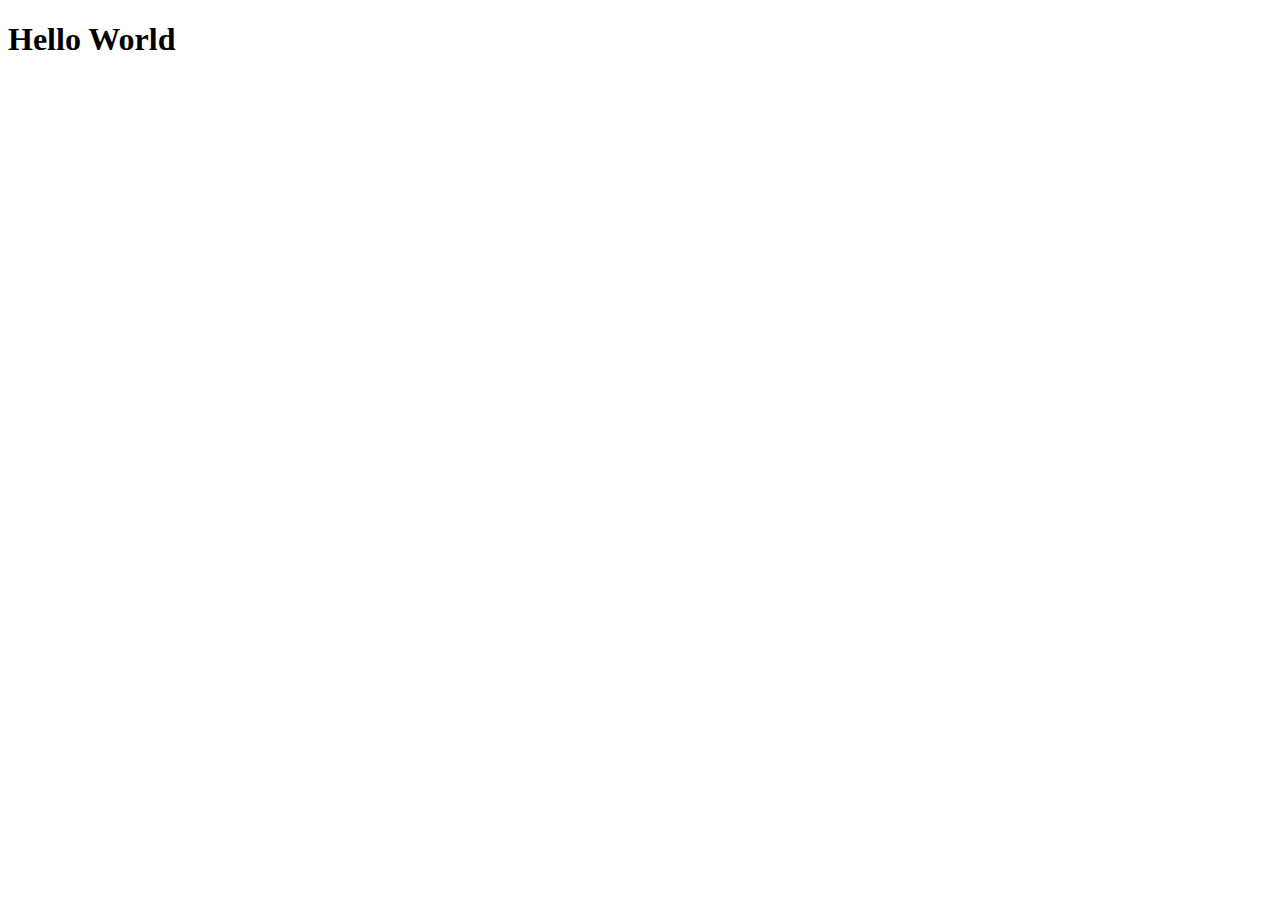
==== index.html @ 3728c57a "Criando o index.html" ====
<!DOCTYPE html>
<html lang="pt-br">
<head>
    <meta charset="UTF-8">
    <meta http-equiv="X-UA-Compatible" content="IE=edge">
    <meta name="viewport" content="width=device-width, initial-scale=1.0">
    <title>Hello World</title>
</head>
<body>
    <h1>Hello World</h1>
</body>
</html>
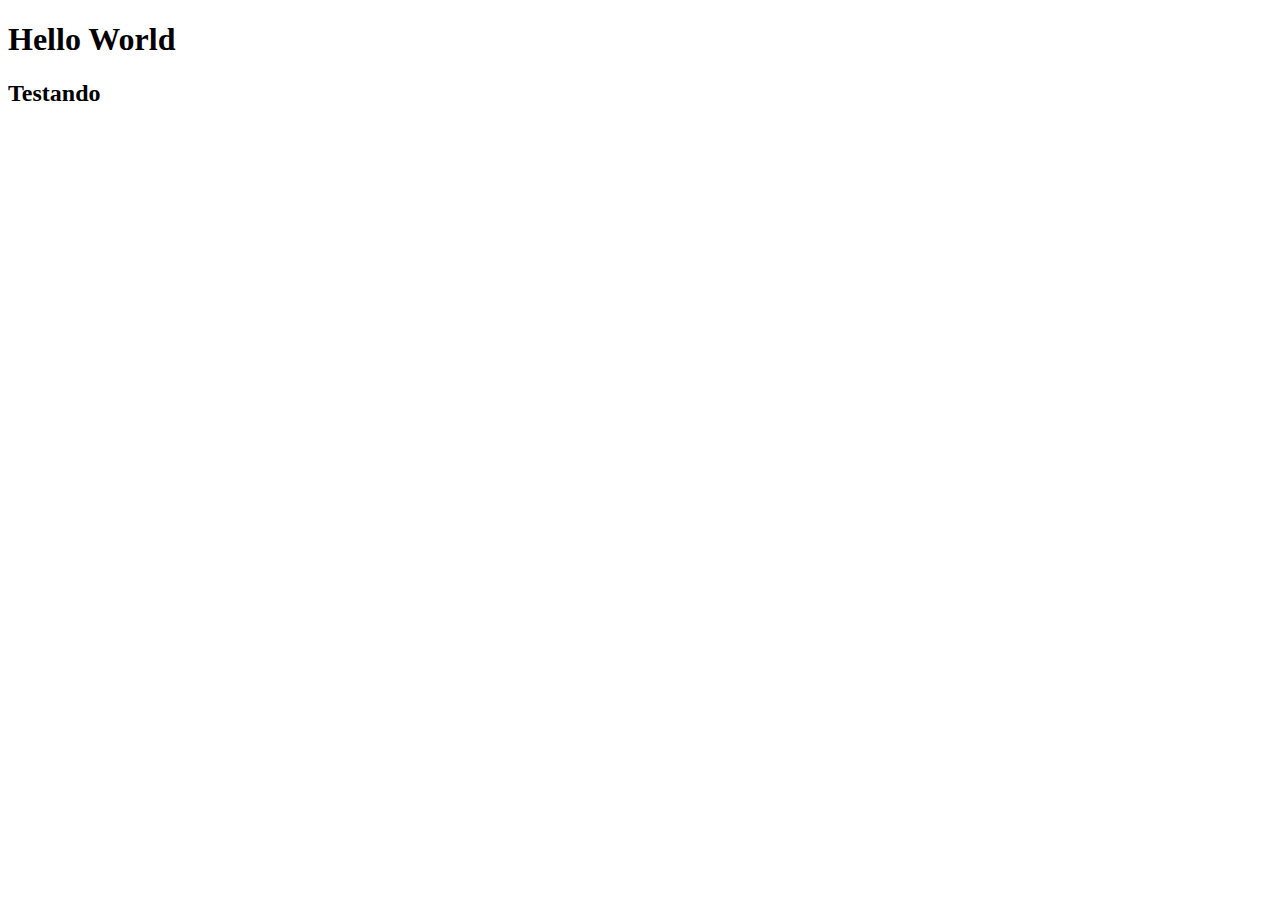
==== commit 1be48ea0: "Testando" ====
--- a/index.html
+++ b/index.html
@@ -8,5 +8,6 @@
 </head>
 <body>
     <h1>Hello World</h1>
+    <h2>Testando</h2>
 </body>
 </html>
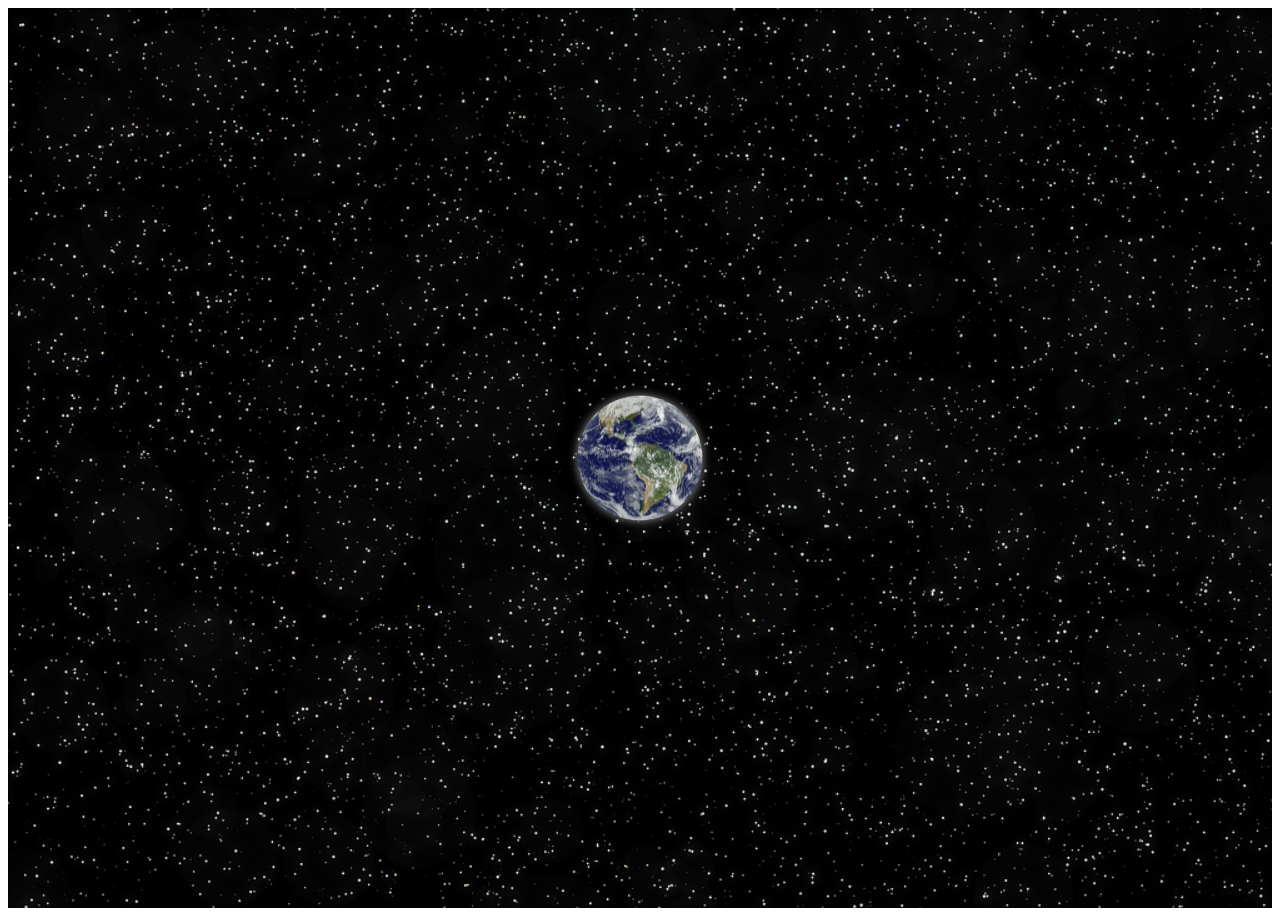
==== commit 72578390: "Upload hello world" ====
--- a/index.html
+++ b/index.html
@@ -4,10 +4,96 @@
     <meta charset="UTF-8">
     <meta http-equiv="X-UA-Compatible" content="IE=edge">
     <meta name="viewport" content="width=device-width, initial-scale=1.0">
-    <title>Hello World</title>
+    <title>Tentativas</title>
+    <style>
+
+        @import url('https://fonts.googleapis.com/css2?family=Press+Start+2P&display=swap');
+
+        main {
+            position: relative;
+            height:100vh;
+            background-image: url('bg-space.webp');
+            background-size: cover;
+        }
+        section {
+            position: absolute;
+            top: 50%;
+            left: 50%;
+            height: 125px;  
+            width: 125px;
+            box-shadow: 0px 0px 10px rgba(245, 245, 245, 0.548);
+            border-radius: 50%;
+            background-image: url('terrapq.png');
+            background-repeat: no-repeat;
+            background-position: center center;
+            transform: translate(-50%, -50%);
+            transition-duration: 0.2s;
+
+        }
+
+     section:hover {
+        height: 700px;
+        width: 700px;
+        background-image: url('terra.png');
+        background-position: center center;
+        border-radius: 50%;
+        box-shadow: 0px 0px 30px whitesmoke;
+        transition-duration: 0.5s;
+
+     }
+    
+     section:hover > article > p {
+         color: rgba(0, 0, 0, 0.63);
+         text-align: center;
+         text-shadow: 0px 0px 30px rgba(245, 245, 245, 0.767);
+         font-size: 6em;
+         font-family: 'Press Start 2P', cursive;
+         transition-delay: 0.2s;
+         cursor: pointer;
+         
+     }
+
+     article {
+         position:relative;
+         color: transparent;
+         margin:auto;
+         text-align: center;
+         font-weight: bolder;
+         transition-duration: 0,6s;
+        }
+
+@media (max-width: 771px) {
+    
+    section:hover {
+        height: 300px;
+        width: 300px;
+        background-image: url('terra.png');
+        background-size: 114%;
+        background-position: center center;
+        border-radius: 50%;
+        box-shadow: 0px 0px 10px whitesmoke;
+        transition-duration: 0.5s;
+}
+section:hover > article > p {
+         color: rgba(0, 0, 0, 0.63);
+         text-align: center;
+         text-shadow: 0px 0px 30px rgba(245, 245, 245, 0.767);
+         font-size: 3em;
+         padding-bottom: 40px;
+         font-family: 'Press Start 2P', cursive;
+         transition-delay: 0.2s;
+         cursor: pointer;
+}
+}
+    </style>
 </head>
 <body>
-    <h1>Hello World</h1>
-    <h2>Testando</h2>
+    <main>
+        <section>
+            <article>
+                <p>Hello World</p>
+            </article>
+        </section>
+    </main>
 </body>
-</html>
+</html>